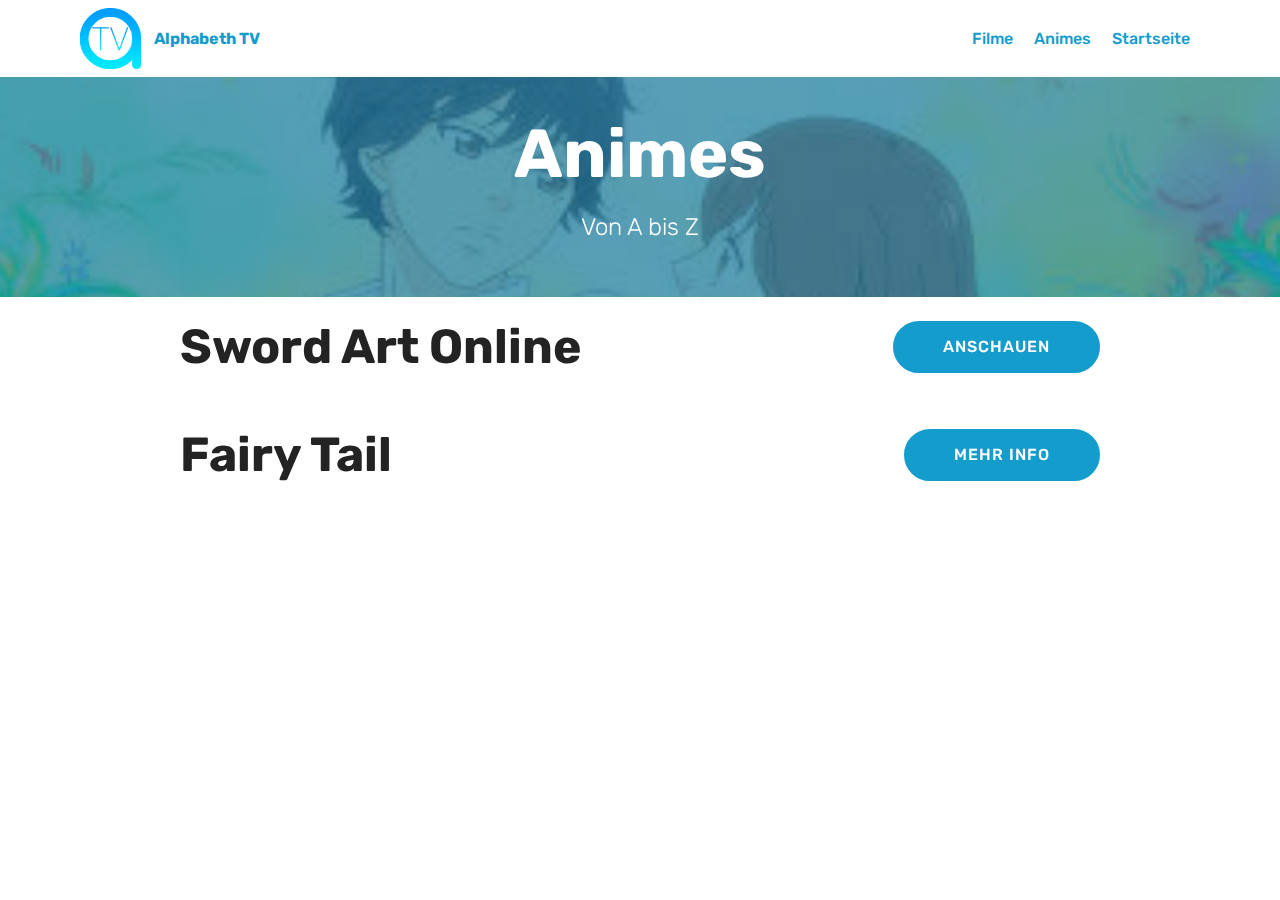
==== page1.html @ 09a33883 "create github pages" ====
<!DOCTYPE html>
<html >
<head>
  <!-- Site made with Mobirise Website Builder v4.8.7, https://mobirise.com -->
  <meta charset="UTF-8">
  <meta http-equiv="X-UA-Compatible" content="IE=edge">
  <meta name="generator" content="Mobirise v4.8.7, mobirise.com">
  <meta name="viewport" content="width=device-width, initial-scale=1, minimum-scale=1">
  <link rel="shortcut icon" href="assets/images/abtv-96x96.png" type="image/x-icon">
  <meta name="description" content="Animes">
  <title>Animes</title>
  <link rel="stylesheet" href="assets/web/assets/mobirise-icons/mobirise-icons.css">
  <link rel="stylesheet" href="assets/tether/tether.min.css">
  <link rel="stylesheet" href="assets/soundcloud-plugin/style.css">
  <link rel="stylesheet" href="assets/bootstrap/css/bootstrap.min.css">
  <link rel="stylesheet" href="assets/bootstrap/css/bootstrap-grid.min.css">
  <link rel="stylesheet" href="assets/bootstrap/css/bootstrap-reboot.min.css">
  <link rel="stylesheet" href="assets/animatecss/animate.min.css">
  <link rel="stylesheet" href="assets/dropdown/css/style.css">
  <link rel="stylesheet" href="assets/theme/css/style.css">
  <link rel="stylesheet" href="assets/mobirise/css/mbr-additional.css" type="text/css">
  
  
  
</head>
<body>
  <section class="menu cid-raZGixeWfM" once="menu" id="menu1-2">

    

    <nav class="navbar navbar-expand beta-menu navbar-dropdown align-items-center navbar-fixed-top navbar-toggleable-sm">
        <button class="navbar-toggler navbar-toggler-right" type="button" data-toggle="collapse" data-target="#navbarSupportedContent" aria-controls="navbarSupportedContent" aria-expanded="false" aria-label="Toggle navigation">
            <div class="hamburger">
                <span></span>
                <span></span>
                <span></span>
                <span></span>
            </div>
        </button>
        <div class="menu-logo">
            <div class="navbar-brand">
                <span class="navbar-logo">
                    <a href="index.html">
                         <img src="assets/images/abtv-96x96.png" alt="Mobirise" title="" style="height: 3.8rem;">
                    </a>
                </span>
                <span class="navbar-caption-wrap"><a class="navbar-caption text-warning display-4" href="index.html">
                        Alphabeth TV</a></span>
            </div>
        </div>
        <div class="collapse navbar-collapse" id="navbarSupportedContent">
            <ul class="navbar-nav nav-dropdown nav-right" data-app-modern-menu="true"><li class="nav-item">
                    <a class="nav-link link text-warning display-4" href="page3.html">
                        
                        Filme</a>
                </li><li class="nav-item"><a class="nav-link link text-warning display-4" href="page1.html">
                        
                        Animes</a></li><li class="nav-item"><a class="nav-link link text-warning display-4" href="index.html">
                        
                        Startseite</a></li></ul>
            
        </div>
    </nav>
</section>

<section class="engine"><a href="https://mobirise.info/i">free web creation software</a></section><section class="mbr-section content5 cid-raZHj0gAQF mbr-parallax-background" id="content5-3">

    

    <div class="mbr-overlay" style="opacity: 0.7; background-color: rgb(15, 118, 153);">
    </div>

    <div class="container">
        <div class="media-container-row">
            <div class="title col-12 col-md-8">
                <h2 class="align-center mbr-bold mbr-white pb-3 mbr-fonts-style display-1">
                    Animes</h2>
                <h3 class="mbr-section-subtitle align-center mbr-light mbr-white pb-3 mbr-fonts-style display-5">
                    Von A bis Z</h3>
                
                
            </div>
        </div>
    </div>
</section>

<section class="mbr-section info1 cid-rbD0IPguj6" id="info1-2f">

    

    
    <div class="container">
        <div class="row justify-content-center content-row">
            <div class="media-container-column title col-12 col-lg-7 col-md-6">
                
                <h2 class="align-left mbr-bold mbr-fonts-style display-2">
                    Sword Art Online</h2>
            </div>
            <div class="media-container-column col-12 col-lg-3 col-md-4">
                <div class="mbr-section-btn align-right py-4"><a class="btn btn-primary display-4" href="page6.html">ANSCHAUEN</a></div>
            </div>
        </div>
    </div>
</section>

<section class="mbr-section info1 cid-rbIA3WLUgs" id="info1-2r">

    

    
    <div class="container">
        <div class="row justify-content-center content-row">
            <div class="media-container-column title col-12 col-lg-7 col-md-6">
                
                <h2 class="align-left mbr-bold mbr-fonts-style display-2">
                    Fairy Tail</h2>
            </div>
            <div class="media-container-column col-12 col-lg-3 col-md-4">
                <div class="mbr-section-btn align-right py-4"><a class="btn btn-primary display-4" href="page8.html">MEHR INFO</a></div>
            </div>
        </div>
    </div>
</section>


  <script src="assets/web/assets/jquery/jquery.min.js"></script>
  <script src="assets/popper/popper.min.js"></script>
  <script src="assets/tether/tether.min.js"></script>
  <script src="assets/bootstrap/js/bootstrap.min.js"></script>
  <script src="assets/smoothscroll/smooth-scroll.js"></script>
  <script src="assets/touchswipe/jquery.touch-swipe.min.js"></script>
  <script src="assets/viewportchecker/jquery.viewportchecker.js"></script>
  <script src="assets/parallax/jarallax.min.js"></script>
  <script src="assets/dropdown/js/script.min.js"></script>
  <script src="assets/theme/js/script.js"></script>
  
  
 <div id="scrollToTop" class="scrollToTop mbr-arrow-up"><a style="text-align: center;"><i></i></a></div>
    <input name="animation" type="hidden">
  </body>
</html>
---- assets/web/assets/mobirise-icons/mobirise-icons.css ----
@font-face {
  font-family: 'MobiriseIcons';
  src:  url('mobirise-icons.eot?spat4u');
  src:  url('mobirise-icons.eot?spat4u#iefix') format('embedded-opentype'),
    url('mobirise-icons.ttf?spat4u') format('truetype'),
    url('mobirise-icons.woff?spat4u') format('woff'),
    url('mobirise-icons.svg?spat4u#MobiriseIcons') format('svg');
  font-weight: normal;
  font-style: normal;
}

[class^="mbri-"], [class*=" mbri-"] {
  /* use !important to prevent issues with browser extensions that change fonts */
  font-family: MobiriseIcons !important;
  speak: none;
  font-style: normal;
  font-weight: normal;
  font-variant: normal;
  text-transform: none;
  line-height: 1;

  /* Better Font Rendering =========== */
  -webkit-font-smoothing: antialiased;
  -moz-osx-font-smoothing: grayscale;
}

.mbri-add-submenu:before {
  content: "\e900";
}
.mbri-alert:before {
  content: "\e901";
}
.mbri-align-center:before {
  content: "\e902";
}
.mbri-align-justify:before {
  content: "\e903";
}
.mbri-align-left:before {
  content: "\e904";
}
.mbri-align-right:before {
  content: "\e905";
}
.mbri-android:before {
  content: "\e906";
}
.mbri-apple:before {
  content: "\e907";
}
.mbri-arrow-down:before {
  content: "\e908";
}
.mbri-arrow-next:before {
  content: "\e909";
}
.mbri-arrow-prev:before {
  content: "\e90a";
}
.mbri-arrow-up:before {
  content: "\e90b";
}
.mbri-bold:before {
  content: "\e90c";
}
.mbri-bookmark:before {
  content: "\e90d";
}
.mbri-bootstrap:before {
  content: "\e90e";
}
.mbri-briefcase:before {
  content: "\e90f";
}
.mbri-browse:before {
  content: "\e910";
}
.mbri-bulleted-list:before {
  content: "\e911";
}
.mbri-calendar:before {
  content: "\e912";
}
.mbri-camera:before {
  content: "\e913";
}
.mbri-cart-add:before {
  content: "\e914";
}
.mbri-cart-full:before {
  content: "\e915";
}
.mbri-cash:before {
  content: "\e916";
}
.mbri-change-style:before {
  content: "\e917";
}
.mbri-chat:before {
  content: "\e918";
}
.mbri-clock:before {
  content: "\e919";
}
.mbri-close:before {
  content: "\e91a";
}
.mbri-cloud:before {
  content: "\e91b";
}
.mbri-code:before {
  content: "\e91c";
}
.mbri-contact-form:before {
  content: "\e91d";
}
.mbri-credit-card:before {
  content: "\e91e";
}
.mbri-cursor-click:before {
  content: "\e91f";
}
.mbri-cust-feedback:before {
  content: "\e920";
}
.mbri-database:before {
  content: "\e921";
}
.mbri-delivery:before {
  content: "\e922";
}
.mbri-desktop:before {
  content: "\e923";
}
.mbri-devices:before {
  content: "\e924";
}
.mbri-down:before {
  content: "\e925";
}
.mbri-download:before {
  content: "\e989";
}
.mbri-drag-n-drop:before {
  content: "\e927";
}
.mbri-drag-n-drop2:before {
  content: "\e928";
}
.mbri-edit:before {
  content: "\e929";
}
.mbri-edit2:before {
  content: "\e92a";
}
.mbri-error:before {
  content: "\e92b";
}
.mbri-extension:before {
  content: "\e92c";
}
.mbri-features:before {
  content: "\e92d";
}
.mbri-file:before {
  content: "\e92e";
}
.mbri-flag:before {
  content: "\e92f";
}
.mbri-folder:before {
  content: "\e930";
}
.mbri-gift:before {
  content: "\e931";
}
.mbri-github:before {
  content: "\e932";
}
.mbri-globe:before {
  content: "\e933";
}
.mbri-globe-2:before {
  content: "\e934";
}
.mbri-growing-chart:before {
  content: "\e935";
}
.mbri-hearth:before {
  content: "\e936";
}
.mbri-help:before {
  content: "\e937";
}
.mbri-home:before {
  content: "\e938";
}
.mbri-hot-cup:before {
  content: "\e939";
}
.mbri-idea:before {
  content: "\e93a";
}
.mbri-image-gallery:before {
  content: "\e93b";
}
.mbri-image-slider:before {
  content: "\e93c";
}
.mbri-info:before {
  content: "\e93d";
}
.mbri-italic:before {
  content: "\e93e";
}
.mbri-key:before {
  content: "\e93f";
}
.mbri-laptop:before {
  content: "\e940";
}
.mbri-layers:before {
  content: "\e941";
}
.mbri-left-right:before {
  content: "\e942";
}
.mbri-left:before {
  content: "\e943";
}
.mbri-letter:before {
  content: "\e944";
}
.mbri-like:before {
  content: "\e945";
}
.mbri-link:before {
  content: "\e946";
}
.mbri-lock:before {
  content: "\e947";
}
.mbri-login:before {
  content: "\e948";
}
.mbri-logout:before {
  content: "\e949";
}
.mbri-magic-stick:before {
  content: "\e94a";
}
.mbri-map-pin:before {
  content: "\e94b";
}
.mbri-menu:before {
  content: "\e94c";
}
.mbri-mobile:before {
  content: "\e94d";
}
.mbri-mobile2:before {
  content: "\e94e";
}
.mbri-mobirise:before {
  content: "\e94f";
}
.mbri-more-horizontal:before {
  content: "\e950";
}
.mbri-more-vertical:before {
  content: "\e951";
}
.mbri-music:before {
  content: "\e952";
}
.mbri-new-file:before {
  content: "\e953";
}
.mbri-numbered-list:before {
  content: "\e954";
}
.mbri-opened-folder:before {
  content: "\e955";
}
.mbri-pages:before {
  content: "\e956";
}
.mbri-paper-plane:before {
  content: "\e957";
}
.mbri-paperclip:before {
  content: "\e958";
}
.mbri-photo:before {
  content: "\e959";
}
.mbri-photos:before {
  content: "\e95a";
}
.mbri-pin:before {
  content: "\e95b";
}
.mbri-play:before {
  content: "\e95c";
}
.mbri-plus:before {
  content: "\e95d";
}
.mbri-preview:before {
  content: "\e95e";
}
.mbri-print:before {
  content: "\e95f";
}
.mbri-protect:before {
  content: "\e960";
}
.mbri-question:before {
  content: "\e961";
}
.mbri-quote-left:before {
  content: "\e962";
}
.mbri-quote-right:before {
  content: "\e963";
}
.mbri-refresh:before {
  content: "\e964";
}
.mbri-responsive:before {
  content: "\e965";
}
.mbri-right:before {
  content: "\e966";
}
.mbri-rocket:before {
  content: "\e967";
}
.mbri-sad-face:before {
  content: "\e968";
}
.mbri-sale:before {
  content: "\e969";
}
.mbri-save:before {
  content: "\e96a";
}
.mbri-search:before {
  content: "\e96b";
}
.mbri-setting:before {
  content: "\e96c";
}
.mbri-setting2:before {
  content: "\e96d";
}
.mbri-setting3:before {
  content: "\e96e";
}
.mbri-share:before {
  content: "\e96f";
}
.mbri-shopping-bag:before {
  content: "\e970";
}
.mbri-shopping-basket:before {
  content: "\e971";
}
.mbri-shopping-cart:before {
  content: "\e972";
}
.mbri-sites:before {
  content: "\e973";
}
.mbri-smile-face:before {
  content: "\e974";
}
.mbri-speed:before {
  content: "\e975";
}
.mbri-star:before {
  content: "\e976";
}
.mbri-success:before {
  content: "\e977";
}
.mbri-sun:before {
  content: "\e978";
}
.mbri-sun2:before {
  content: "\e979";
}
.mbri-tablet:before {
  content: "\e97a";
}
.mbri-tablet-vertical:before {
  content: "\e97b";
}
.mbri-target:before {
  content: "\e97c";
}
.mbri-timer:before {
  content: "\e97d";
}
.mbri-to-ftp:before {
  content: "\e97e";
}
.mbri-to-local-drive:before {
  content: "\e97f";
}
.mbri-touch-swipe:before {
  content: "\e980";
}
.mbri-touch:before {
  content: "\e981";
}
.mbri-trash:before {
  content: "\e982";
}
.mbri-underline:before {
  content: "\e983";
}
.mbri-unlink:before {
  content: "\e984";
}
.mbri-unlock:before {
  content: "\e985";
}
.mbri-up-down:before {
  content: "\e986";
}
.mbri-up:before {
  content: "\e987";
}
.mbri-update:before {
  content: "\e988";
}
.mbri-upload:before {
 content: "\e926"; 
}
.mbri-user:before {
  content: "\e98a";
}
.mbri-user2:before {
  content: "\e98b";
}
.mbri-users:before {
  content: "\e98c";
}
.mbri-video:before {
  content: "\e98d";
}
.mbri-video-play:before {
  content: "\e98e";
}
.mbri-watch:before {
  content: "\e98f";
}
.mbri-website-theme:before {
  content: "\e990";
}
.mbri-wifi:before {
  content: "\e991";
}
.mbri-windows:before {
  content: "\e992";
}
.mbri-zoom-out:before {
  content: "\e993";
}
.mbri-redo:before {
  content: "\e994";
}
.mbri-undo:before {
  content: "\e995";
}
---- assets/soundcloud-plugin/style.css ----
.addons-container {
  position: relative;
  margin-left: auto;
  margin-right: auto;
  padding-right: 15px;
  padding-left: 15px; }
  @media (min-width: 576px) {
    .addons-container {
      padding-right: 15px;
      padding-left: 15px; } }
  @media (min-width: 768px) {
    .addons-container {
      padding-right: 15px;
      padding-left: 15px; } }
  @media (min-width: 992px) {
    .addons-container {
      padding-right: 15px;
      padding-left: 15px; } }
  @media (min-width: 1200px) {
    .addons-container {
      padding-right: 15px;
      padding-left: 15px; } }
  @media (min-width: 576px) {
    .addons-container {
      width: 540px;
      max-width: 100%; } }
  @media (min-width: 768px) {
    .addons-container {
      width: 720px;
      max-width: 100%; } }
  @media (min-width: 992px) {
    .addons-container {
      width: 960px;
      max-width: 100%; } }
  @media (min-width: 1200px) {
    .addons-container {
      width: 1140px;
      max-width: 100%; } }

.addons-container-inner{
    position: relative;
    width: 100%;
    min-height: 1px;
    padding-right: 15px;
    padding-left: 15px;
}
@media (min-width: 567px) {
    .addons-container-inner{
        -ms-flex: 0 0 66.666667%;
        flex: 0 0 66.666667%;
        max-width: 66.666667%;
    }
}
.addons-row{
    display: flex;
    justify-content:center;
}
---- assets/dropdown/css/style.css ----
.navbar-dropdown {
  left: 0;
  padding: 0;
  position: absolute;
  right: 0;
  top: 0;
  transition: all 0.45s ease;
  z-index: 1030;
  background: #282828; }
  .navbar-dropdown .navbar-logo {
    margin-right: 0.8rem;
    transition: margin 0.3s ease-in-out;
    vertical-align: middle; }
    .navbar-dropdown .navbar-logo img {
      height: 3.125rem;
      transition: all 0.3s ease-in-out; }
    .navbar-dropdown .navbar-logo.mbr-iconfont {
      font-size: 3.125rem;
      line-height: 3.125rem; }
  .navbar-dropdown .navbar-caption {
    font-weight: 700;
    white-space: normal;
    vertical-align: -4px;
    line-height: 3.125rem !important; }
    .navbar-dropdown .navbar-caption, .navbar-dropdown .navbar-caption:hover {
      color: inherit;
      text-decoration: none; }
  .navbar-dropdown .mbr-iconfont + .navbar-caption {
    vertical-align: -1px; }
  .navbar-dropdown.navbar-fixed-top {
    position: fixed; }
  .navbar-dropdown .navbar-brand span {
    vertical-align: -4px; }
  .navbar-dropdown.bg-color.transparent {
    background: none; }
  .navbar-dropdown.navbar-short .navbar-brand {
    padding: 0.625rem 0; }
    .navbar-dropdown.navbar-short .navbar-brand span {
      vertical-align: -1px; }
  .navbar-dropdown.navbar-short .navbar-caption {
    line-height: 2.375rem !important;
    vertical-align: -2px; }
  .navbar-dropdown.navbar-short .navbar-logo {
    margin-right: 0.5rem; }
    .navbar-dropdown.navbar-short .navbar-logo img {
      height: 2.375rem; }
    .navbar-dropdown.navbar-short .navbar-logo.mbr-iconfont {
      font-size: 2.375rem;
      line-height: 2.375rem; }
  .navbar-dropdown.navbar-short .mbr-table-cell {
    height: 3.625rem; }
  .navbar-dropdown .navbar-close {
    left: 0.6875rem;
    position: fixed;
    top: 0.75rem;
    z-index: 1000; }
  .navbar-dropdown .hamburger-icon {
    content: "";
    display: inline-block;
    vertical-align: middle;
    width: 16px;
    -webkit-box-shadow: 0 -6px 0 1px #282828,0 0 0 1px #282828,0 6px 0 1px #282828;
    -moz-box-shadow: 0 -6px 0 1px #282828,0 0 0 1px #282828,0 6px 0 1px #282828;
    box-shadow: 0 -6px 0 1px #282828,0 0 0 1px #282828,0 6px 0 1px #282828; }

.dropdown-menu .dropdown-toggle[data-toggle="dropdown-submenu"]::after {
  border-bottom: 0.35em solid transparent;
  border-left: 0.35em solid;
  border-right: 0;
  border-top: 0.35em solid transparent;
  margin-left: 0.3rem; }

.dropdown-menu .dropdown-item:focus {
  outline: 0; }

.nav-dropdown {
  font-size: 0.75rem;
  font-weight: 500;
  height: auto !important; }
  .nav-dropdown .nav-btn {
    padding-left: 1rem; }
  .nav-dropdown .link {
    margin: .667em 1.667em;
    font-weight: 500;
    padding: 0;
    transition: color .2s ease-in-out; }
    .nav-dropdown .link.dropdown-toggle {
      margin-right: 2.583em; }
      .nav-dropdown .link.dropdown-toggle::after {
        margin-left: .25rem;
        border-top: 0.35em solid;
        border-right: 0.35em solid transparent;
        border-left: 0.35em solid transparent;
        border-bottom: 0; }
      .nav-dropdown .link.dropdown-toggle[aria-expanded="true"] {
        margin: 0;
        padding: 0.667em 3.263em  0.667em 1.667em; }
  .nav-dropdown .link::after,
  .nav-dropdown .dropdown-item::after {
    color: inherit; }
  .nav-dropdown .btn {
    font-size: 0.75rem;
    font-weight: 700;
    letter-spacing: 0;
    margin-bottom: 0;
    padding-left: 1.25rem;
    padding-right: 1.25rem; }
  .nav-dropdown .dropdown-menu {
    border-radius: 0;
    border: 0;
    left: 0;
    margin: 0;
    padding-bottom: 1.25rem;
    padding-top: 1.25rem;
    position: relative; }
  .nav-dropdown .dropdown-submenu {
    margin-left: 0.125rem;
    top: 0; }
  .nav-dropdown .dropdown-item {
    font-weight: 500;
    line-height: 2;
    padding: 0.3846em 4.615em 0.3846em 1.5385em;
    position: relative;
    transition: color .2s ease-in-out, background-color .2s ease-in-out; }
    .nav-dropdown .dropdown-item::after {
      margin-top: -0.3077em;
      position: absolute;
      right: 1.1538em;
      top: 50%; }
    .nav-dropdown .dropdown-item:focus, .nav-dropdown .dropdown-item:hover {
      background: none; }

@media (max-width: 767px) {
  .nav-dropdown.navbar-toggleable-sm {
    bottom: 0;
    display: none;
    left: 0;
    overflow-x: hidden;
    position: fixed;
    top: 0;
    transform: translateX(-100%);
    -ms-transform: translateX(-100%);
    -webkit-transform: translateX(-100%);
    width: 18.75rem;
    z-index: 999; } }
.nav-dropdown.navbar-toggleable-xl {
  bottom: 0;
  display: none;
  left: 0;
  overflow-x: hidden;
  position: fixed;
  top: 0;
  transform: translateX(-100%);
  -ms-transform: translateX(-100%);
  -webkit-transform: translateX(-100%);
  width: 18.75rem;
  z-index: 999; }

.nav-dropdown-sm {
  display: block !important;
  overflow-x: hidden;
  overflow: auto;
  padding-top: 3.875rem; }
  .nav-dropdown-sm::after {
    content: "";
    display: block;
    height: 3rem;
    width: 100%; }
  .nav-dropdown-sm.collapse.in ~ .navbar-close {
    display: block !important; }
  .nav-dropdown-sm.collapsing, .nav-dropdown-sm.collapse.in {
    transform: translateX(0);
    -ms-transform: translateX(0);
    -webkit-transform: translateX(0);
    transition: all 0.25s ease-out;
    -webkit-transition: all 0.25s ease-out;
    background: #282828; }
  .nav-dropdown-sm.collapsing[aria-expanded="false"] {
    transform: translateX(-100%);
    -ms-transform: translateX(-100%);
    -webkit-transform: translateX(-100%); }
  .nav-dropdown-sm .nav-item {
    display: block;
    margin-left: 0 !important;
    padding-left: 0; }
  .nav-dropdown-sm .link,
  .nav-dropdown-sm .dropdown-item {
    border-top: 1px dotted rgba(255, 255, 255, 0.1);
    font-size: 0.8125rem;
    line-height: 1.6;
    margin: 0 !important;
    padding: 0.875rem 2.4rem 0.875rem 1.5625rem !important;
    position: relative;
    white-space: normal; }
    .nav-dropdown-sm .link:focus, .nav-dropdown-sm .link:hover,
    .nav-dropdown-sm .dropdown-item:focus,
    .nav-dropdown-sm .dropdown-item:hover {
      background: rgba(0, 0, 0, 0.2) !important;
      color: #c0a375; }
  .nav-dropdown-sm .nav-btn {
    position: relative;
    padding: 1.5625rem 1.5625rem 0 1.5625rem; }
    .nav-dropdown-sm .nav-btn::before {
      border-top: 1px dotted rgba(255, 255, 255, 0.1);
      content: "";
      left: 0;
      position: absolute;
      top: 0;
      width: 100%; }
    .nav-dropdown-sm .nav-btn + .nav-btn {
      padding-top: 0.625rem; }
      .nav-dropdown-sm .nav-btn + .nav-btn::before {
        display: none; }
  .nav-dropdown-sm .btn {
    padding: 0.625rem 0; }
  .nav-dropdown-sm .dropdown-toggle[data-toggle="dropdown-submenu"]::after {
    margin-left: .25rem;
    border-top: 0.35em solid;
    border-right: 0.35em solid transparent;
    border-left: 0.35em solid transparent;
    border-bottom: 0; }
  .nav-dropdown-sm .dropdown-toggle[data-toggle="dropdown-submenu"][aria-expanded="true"]::after {
    border-top: 0;
    border-right: 0.35em solid transparent;
    border-left: 0.35em solid transparent;
    border-bottom: 0.35em solid; }
  .nav-dropdown-sm .dropdown-menu {
    margin: 0;
    padding: 0;
    position: relative;
    top: 0;
    left: 0;
    width: 100%;
    border: 0;
    float: none;
    border-radius: 0;
    background: none; }
  .nav-dropdown-sm .dropdown-submenu {
    left: 100%;
    margin-left: 0.125rem;
    margin-top: -1.25rem;
    top: 0; }

.navbar-toggleable-sm .nav-dropdown .dropdown-menu {
  position: absolute; }

.navbar-toggleable-sm .nav-dropdown .dropdown-submenu {
  left: 100%;
  margin-left: 0.125rem;
  margin-top: -1.25rem;
  top: 0; }

.navbar-toggleable-sm.opened .nav-dropdown .dropdown-menu {
  position: relative; }

.navbar-toggleable-sm.opened .nav-dropdown .dropdown-submenu {
  left: 0;
  margin-left: 00rem;
  margin-top: 0rem;
  top: 0; }

.is-builder .nav-dropdown.collapsing {
  transition: none !important; }

/*# sourceMappingURL=style.css.map */
---- assets/theme/css/style.css ----
/*!
 * Mobirise v4 theme (https://mobirise.com/)
 * Copyright 2017 Mobirise
 */
section {
  background-color: #eeeeee; }

section,
.container,
.container-fluid {
  position: relative;
  word-wrap: break-word; }

a.mbr-iconfont:hover {
  text-decoration: none; }

.article .lead p, .article .lead ul, .article .lead ol, .article .lead pre, .article .lead blockquote {
  margin-bottom: 0; }

a {
  font-style: normal;
  font-weight: 400;
  cursor: pointer; }
  a, a:hover {
    text-decoration: none; }

figure {
  margin-bottom: 0; }

body {
  color: #232323; }

h1, h2, h3, h4, h5, h6,
.h1, .h2, .h3, .h4, .h5, .h6,
.display-1, .display-2, .display-3, .display-4 {
  line-height: 1;
  word-break: break-word;
  word-wrap: break-word; }

b, strong {
  font-weight: bold; }

blockquote {
  padding: 10px 0 10px 20px;
  position: relative;
  border-left: 2px solid;
  border-color: #ff3366; }

input:-webkit-autofill, input:-webkit-autofill:hover, input:-webkit-autofill:focus, input:-webkit-autofill:active {
  transition-delay: 9999s;
  transition-property: background-color, color; }

textarea[type="hidden"] {
  display: none; }

body {
  position: relative; }

section {
  background-position: 50% 50%;
  background-repeat: no-repeat;
  background-size: cover; }
  section .mbr-background-video,
  section .mbr-background-video-preview {
    position: absolute;
    bottom: 0;
    left: 0;
    right: 0;
    top: 0; }

.hidden {
  visibility: hidden; }

.mbr-z-index20 {
  z-index: 20; }

/*! Base colors */
.mbr-white {
  color: #ffffff; }

.mbr-black {
  color: #000000; }

.mbr-bg-white {
  background-color: #ffffff; }

.mbr-bg-black {
  background-color: #000000; }

/*! Text-aligns */
.align-left {
  text-align: left; }

.align-center {
  text-align: center; }

.align-right {
  text-align: right; }

@media (max-width: 767px) {
  .align-left, .align-center, .align-right, .mbr-section-btn, .mbr-section-title {
    text-align: center; } }
/*! Font-weight  */
.mbr-light {
  font-weight: 300; }

.mbr-regular {
  font-weight: 400; }

.mbr-semibold {
  font-weight: 500; }

.mbr-bold {
  font-weight: 700; }

/*! Media  */
.media-size-item {
  -webkit-flex: 1 1 auto;
  -moz-flex: 1 1 auto;
  -ms-flex: 1 1 auto;
  -o-flex: 1 1 auto;
  flex: 1 1 auto; }

.media-content {
  -webkit-flex-basis: 100%;
  flex-basis: 100%; }

.media-container-row {
  display: -ms-flexbox;
  display: -webkit-flex;
  display: flex;
  -webkit-flex-direction: row;
  -ms-flex-direction: row;
  flex-direction: row;
  -webkit-flex-wrap: wrap;
  -ms-flex-wrap: wrap;
  flex-wrap: wrap;
  -webkit-justify-content: center;
  -ms-flex-pack: center;
  justify-content: center;
  -webkit-align-content: center;
  -ms-flex-line-pack: center;
  align-content: center;
  -webkit-align-items: start;
  -ms-flex-align: start;
  align-items: start; }
  .media-container-row .media-size-item {
    width: 400px; }

.media-container-column {
  display: -ms-flexbox;
  display: -webkit-flex;
  display: flex;
  -webkit-flex-direction: column;
  -ms-flex-direction: column;
  flex-direction: column;
  -webkit-flex-wrap: wrap;
  -ms-flex-wrap: wrap;
  flex-wrap: wrap;
  -webkit-justify-content: center;
  -ms-flex-pack: center;
  justify-content: center;
  -webkit-align-content: center;
  -ms-flex-line-pack: center;
  align-content: center;
  -webkit-align-items: stretch;
  -ms-flex-align: stretch;
  align-items: stretch; }
  .media-container-column > * {
    width: 100%; }

@media (min-width: 992px) {
  .media-container-row {
    -webkit-flex-wrap: nowrap;
    -ms-flex-wrap: nowrap;
    flex-wrap: nowrap; } }
figure {
  overflow: hidden; }

figure[mbr-media-size] {
  transition: width 0.1s; }

.mbr-figure img, .mbr-figure iframe {
  display: block;
  width: 100%; }

.card {
  background-color: transparent;
  border: none; }

.card-img {
  text-align: center;
  flex-shrink: 0;
  -webkit-flex-shrink: 0; }

.media {
  max-width: 100%;
  margin: 0 auto; }

.mbr-figure {
  -ms-flex-item-align: center;
  -ms-grid-row-align: center;
  -webkit-align-self: center;
  align-self: center; }

.media-container > div {
  max-width: 100%; }

.mbr-figure img, .card-img img {
  width: 100%; }

@media (max-width: 991px) {
  .media-size-item {
    width: auto !important; }

  .media {
    width: auto; }

  .mbr-figure {
    width: 100% !important; } }
/*! Buttons */
.mbr-section-btn {
  margin-left: -.25rem;
  margin-right: -.25rem;
  font-size: 0; }

nav .mbr-section-btn {
  margin-left: 0rem;
  margin-right: 0rem; }

/*! Btn icon margin */
.btn .mbr-iconfont, .btn.btn-sm .mbr-iconfont {
  cursor: pointer;
  margin-right: 0.5rem; }

.btn.btn-md .mbr-iconfont, .btn.btn-md .mbr-iconfont {
  margin-right: 0.8rem; }

.mbr-regular {
  font-weight: 400; }

.mbr-semibold {
  font-weight: 500; }

.mbr-bold {
  font-weight: 700; }

[type="submit"] {
  -webkit-appearance: none; }

/*! Full-screen */
.mbr-fullscreen .mbr-overlay {
  min-height: 100vh; }

.mbr-fullscreen {
  display: flex;
  display: -webkit-flex;
  display: -moz-flex;
  display: -ms-flex;
  display: -o-flex;
  align-items: center;
  -webkit-align-items: center;
  min-height: 100vh;
  padding-top: 3rem;
  padding-bottom: 3rem; }

/*! Map */
.map {
  height: 25rem;
  position: relative; }
  .map iframe {
    width: 100%;
    height: 100%; }

/* Form */
.form-asterisk {
  font-family: initial;
  position: absolute;
  top: -2px;
  font-weight: normal; }

/*! Scroll to top arrow */
.mbr-arrow-up {
  bottom: 25px;
  right: 90px;
  position: fixed;
  text-align: right;
  z-index: 5000;
  color: #ffffff;
  font-size: 32px;
  transform: rotate(180deg);
  -webkit-transform: rotate(180deg); }

.mbr-arrow-up a {
  background: rgba(0, 0, 0, 0.2);
  border-radius: 3px;
  color: #fff;
  display: inline-block;
  height: 60px;
  width: 60px;
  outline-style: none !important;
  position: relative;
  text-decoration: none;
  transition: all .3s ease-in-out;
  cursor: pointer;
  text-align: center; }
  .mbr-arrow-up a:hover {
    background-color: rgba(0, 0, 0, 0.4); }
  .mbr-arrow-up a i {
    line-height: 60px; }

.mbr-arrow-up-icon {
  display: block;
  color: #fff; }

.mbr-arrow-up-icon::before {
  content: "\203a";
  display: inline-block;
  font-family: serif;
  font-size: 32px;
  line-height: 1;
  font-style: normal;
  position: relative;
  top: 6px;
  left: -4px;
  -webkit-transform: rotate(-90deg);
  transform: rotate(-90deg); }

/*! Arrow Down */
.mbr-arrow {
  position: absolute;
  bottom: 45px;
  left: 50%;
  width: 60px;
  height: 60px;
  cursor: pointer;
  background-color: rgba(80, 80, 80, 0.5);
  border-radius: 50%;
  -webkit-transform: translateX(-50%);
  transform: translateX(-50%); }
  .mbr-arrow > a {
    display: inline-block;
    text-decoration: none;
    outline-style: none;
    -webkit-animation: arrowdown 1.7s ease-in-out infinite;
    animation: arrowdown 1.7s ease-in-out infinite; }
    .mbr-arrow > a > i {
      position: absolute;
      top: -2px;
      left: 15px;
      font-size: 2rem; }

@keyframes arrowdown {
  0% {
    transform: translateY(0px);
    -webkit-transform: translateY(0px); }
  50% {
    transform: translateY(-5px);
    -webkit-transform: translateY(-5px); }
  100% {
    transform: translateY(0px);
    -webkit-transform: translateY(0px); } }
@-webkit-keyframes arrowdown {
  0% {
    transform: translateY(0px);
    -webkit-transform: translateY(0px); }
  50% {
    transform: translateY(-5px);
    -webkit-transform: translateY(-5px); }
  100% {
    transform: translateY(0px);
    -webkit-transform: translateY(0px); } }
@media (max-width: 500px) {
  .mbr-arrow-up {
    left: 50%;
    right: auto;
    transform: translateX(-50%) rotate(180deg);
    -webkit-transform: translateX(-50%) rotate(180deg); } }
/*Gradients animation*/
@keyframes gradient-animation {
  from {
    background-position: 0% 100%;
    animation-timing-function: ease-in-out; }
  to {
    background-position: 100% 0%;
    animation-timing-function: ease-in-out; } }
@-webkit-keyframes gradient-animation {
  from {
    background-position: 0% 100%;
    animation-timing-function: ease-in-out; }
  to {
    background-position: 100% 0%;
    animation-timing-function: ease-in-out; } }
.bg-gradient {
  background-size: 200% 200%;
  animation: gradient-animation 5s infinite alternate;
  -webkit-animation: gradient-animation 5s infinite alternate; }

.menu .navbar-brand {
  display: -webkit-flex; }
  .menu .navbar-brand span {
    display: flex;
    display: -webkit-flex; }
  .menu .navbar-brand .navbar-caption-wrap {
    display: -webkit-flex; }
  .menu .navbar-brand .navbar-logo img {
    display: -webkit-flex; }
@media (min-width: 768px) and (max-width: 991px) {
  .menu .navbar-toggleable-sm .navbar-nav {
    display: -webkit-box;
    display: -webkit-flex;
    display: -ms-flexbox; } }
@media (min-width: 992px) {
  .menu .navbar-nav.nav-dropdown {
    display: -webkit-flex; }
  .menu .navbar-toggleable-sm .navbar-collapse {
    display: -webkit-flex !important; } }
@media (max-width: 767px) {
  .menu .navbar-collapse {
    overflow-y: auto;
    max-height: 80vh; }
  .menu .dropdown-menu {
    max-height: 60vh;
    overflow-y: auto; } }

.navbar {
  display: -webkit-flex;
  -webkit-flex-wrap: wrap;
  -webkit-align-items: center;
  -webkit-justify-content: space-between; }

.navbar-collapse {
  -webkit-flex-basis: 100%;
  -webkit-flex-grow: 1;
  -webkit-align-items: center; }

.nav-dropdown .link {
  padding: .667em 1.667em !important;
  margin: 0 !important; }

.nav {
  display: -webkit-flex;
  -webkit-flex-wrap: wrap; }

.row {
  display: -webkit-flex;
  -webkit-flex-wrap: wrap; }

.justify-content-center {
  -webkit-justify-content: center; }

.form-inline {
  display: -webkit-flex;
  -webkit-flex-flow: row wrap;
  -webkit-align-items: center; }

.card-wrapper {
  flex: 1;
  -webkit-flex: 1; }

.carousel-control {
  z-index: 10;
  display: -webkit-flex;
  -webkit-align-items: center;
  -webkit-justify-content: center; }

.carousel-controls {
  display: -webkit-flex; }

.media {
  display: -webkit-flex; }

/*# sourceMappingURL=style.css.map */
.engine {
	position: absolute;
	text-indent: -2400px;
	text-align: center;
	padding: 0;
	top: 0;
	left: -2400px;
}
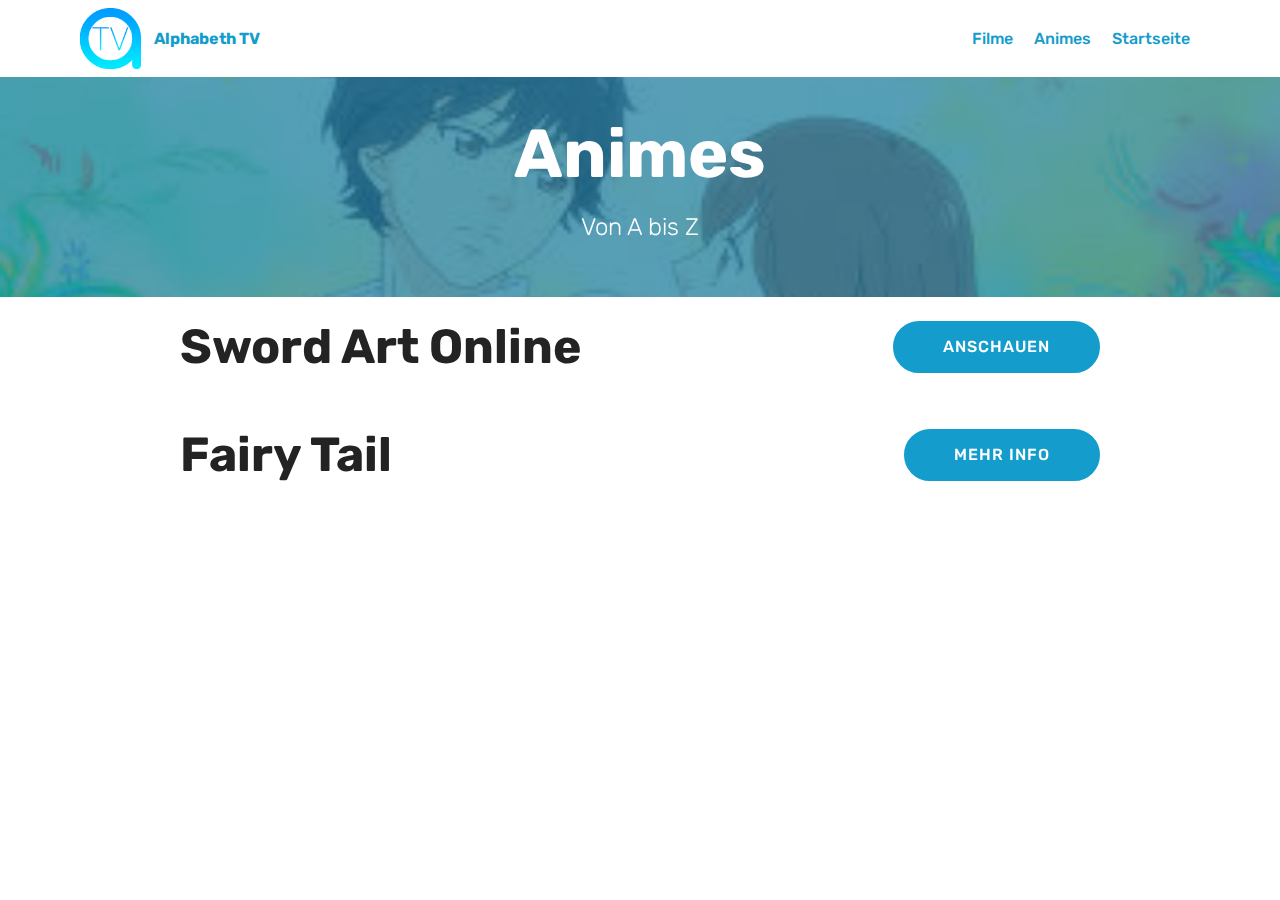
==== commit 11aaa485: "create github pages" ====
--- a/page1.html
+++ b/page1.html
@@ -63,7 +63,7 @@
     </nav>
 </section>
 
-<section class="engine"><a href="https://mobirise.info/i">free web creation software</a></section><section class="mbr-section content5 cid-raZHj0gAQF mbr-parallax-background" id="content5-3">
+<section class="engine"><a href="https://mobirise.info/s">free bootstrap themes</a></section><section class="mbr-section content5 cid-raZHj0gAQF mbr-parallax-background" id="content5-3">
 
     
 
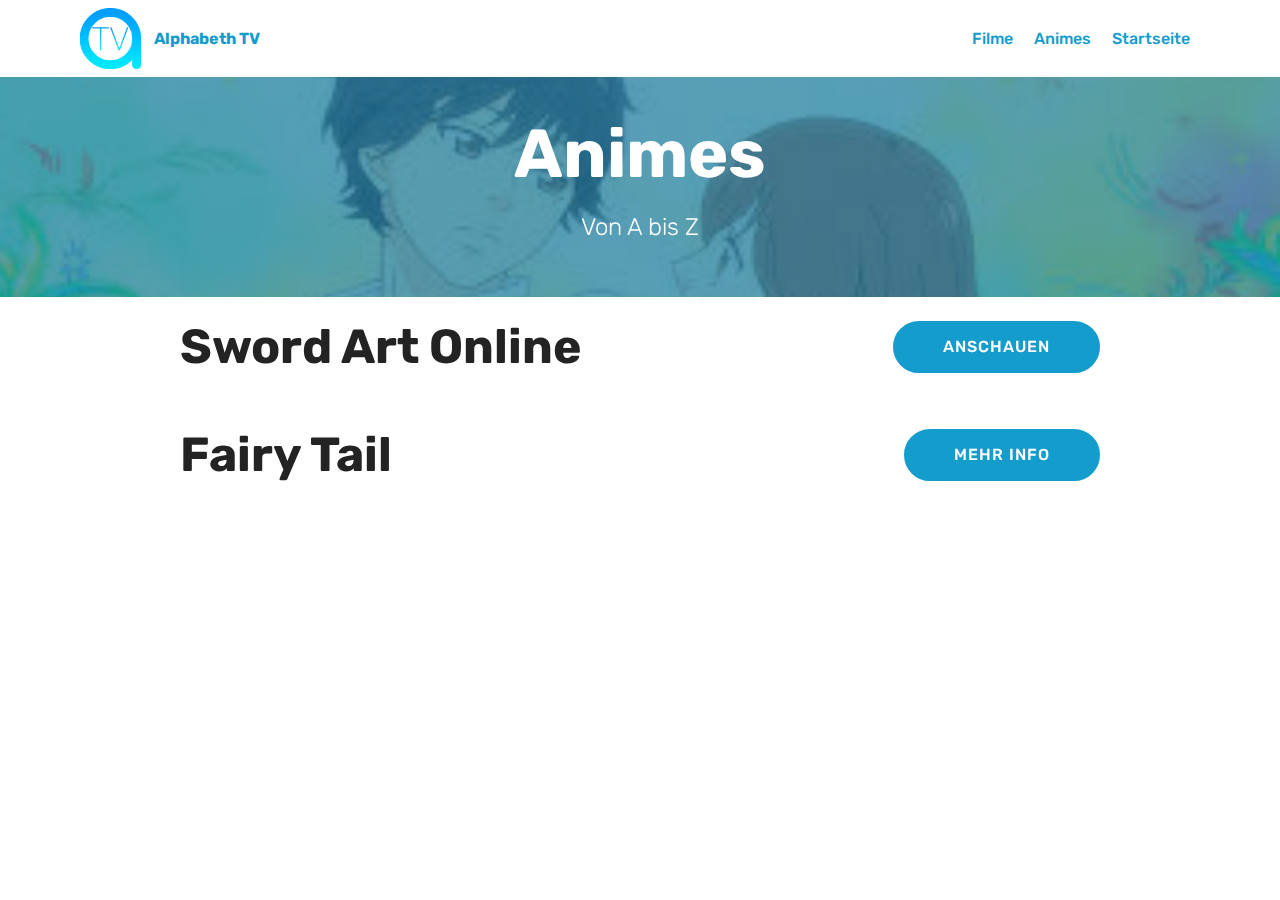
==== commit de554b06: "create github pages" ====
--- a/page1.html
+++ b/page1.html
@@ -63,7 +63,7 @@
     </nav>
 </section>
 
-<section class="engine"><a href="https://mobirise.info/s">free bootstrap themes</a></section><section class="mbr-section content5 cid-raZHj0gAQF mbr-parallax-background" id="content5-3">
+<section class="engine"><a href="https://mobirise.info/i">website creation software</a></section><section class="mbr-section content5 cid-raZHj0gAQF mbr-parallax-background" id="content5-3">
 
     
 
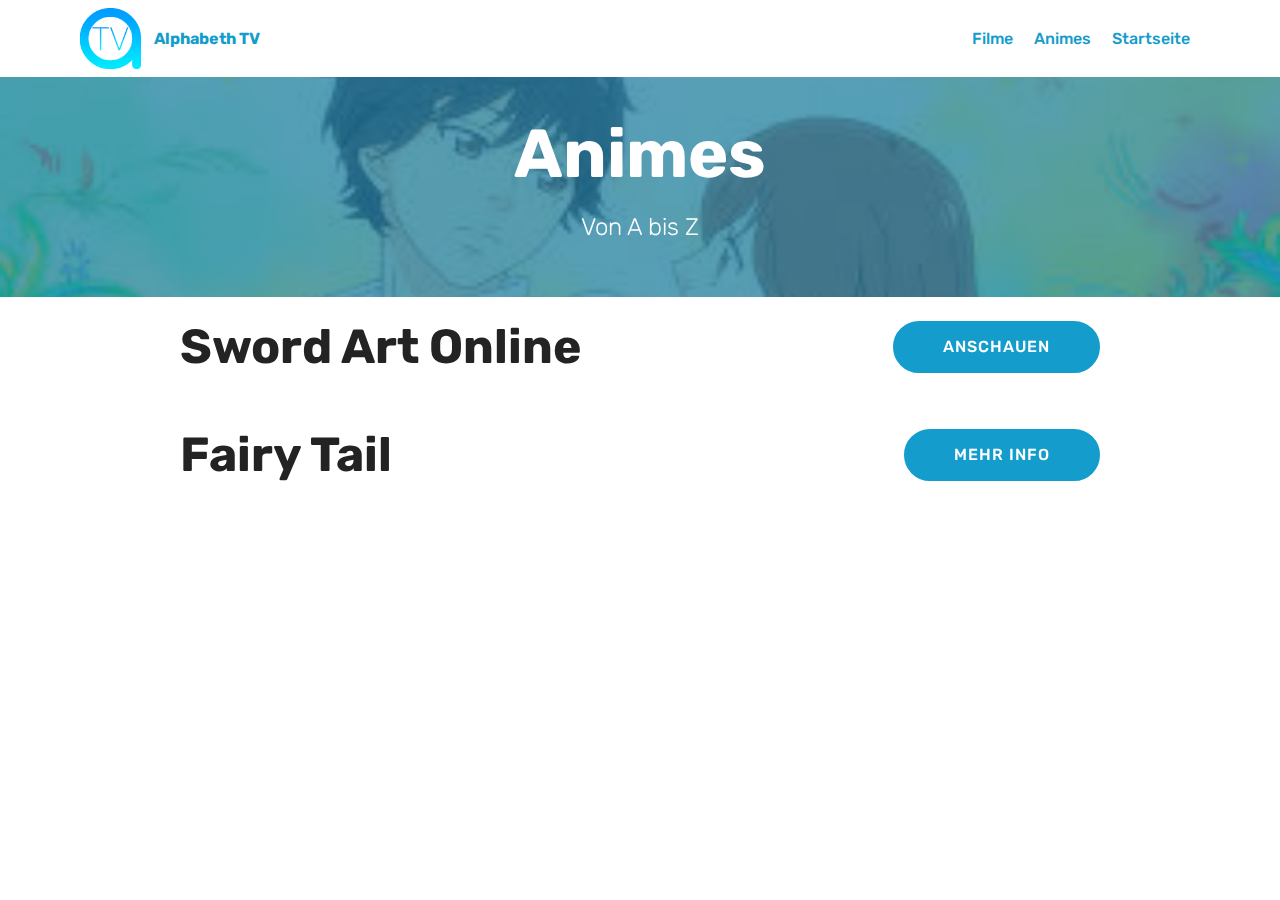
==== commit 8189b703: "create github pages" ====
--- a/page1.html
+++ b/page1.html
@@ -63,7 +63,7 @@
     </nav>
 </section>
 
-<section class="engine"><a href="https://mobirise.info/i">website creation software</a></section><section class="mbr-section content5 cid-raZHj0gAQF mbr-parallax-background" id="content5-3">
+<section class="engine"><a href="https://mobirise.info/f">easy site creator</a></section><section class="mbr-section content5 cid-raZHj0gAQF mbr-parallax-background" id="content5-3">
 
     
 
--- a/assets/mobirise/css/mbr-additional.css
+++ b/assets/mobirise/css/mbr-additional.css
@@ -3620,6 +3620,28 @@
   padding-bottom: 120px;
   background-image: url("../../../assets/images/sword-art-online2-2-1920x1080.png");
 }
+.cid-rbKBEFlxQl {
+  padding-top: 30px;
+  padding-bottom: 0px;
+  background-color: #ffffff;
+}
+.cid-rbKBEFlxQl .mbr-section-subtitle {
+  color: #767676;
+}
+.cid-rbKBKUfHw2 {
+  background: #ffffff;
+  padding-top: 60px;
+  padding-bottom: 60px;
+  background: linear-gradient(0deg, #ffffff, #ffffff);
+}
+.cid-rbKBKUfHw2 .video-block {
+  margin: auto;
+}
+@media (max-width: 768px) {
+  .cid-rbKBKUfHw2 .video-block {
+    width: 100% !important;
+  }
+}
 .cid-rbBwemWSY5 {
   padding-top: 60px;
   padding-bottom: 60px;
